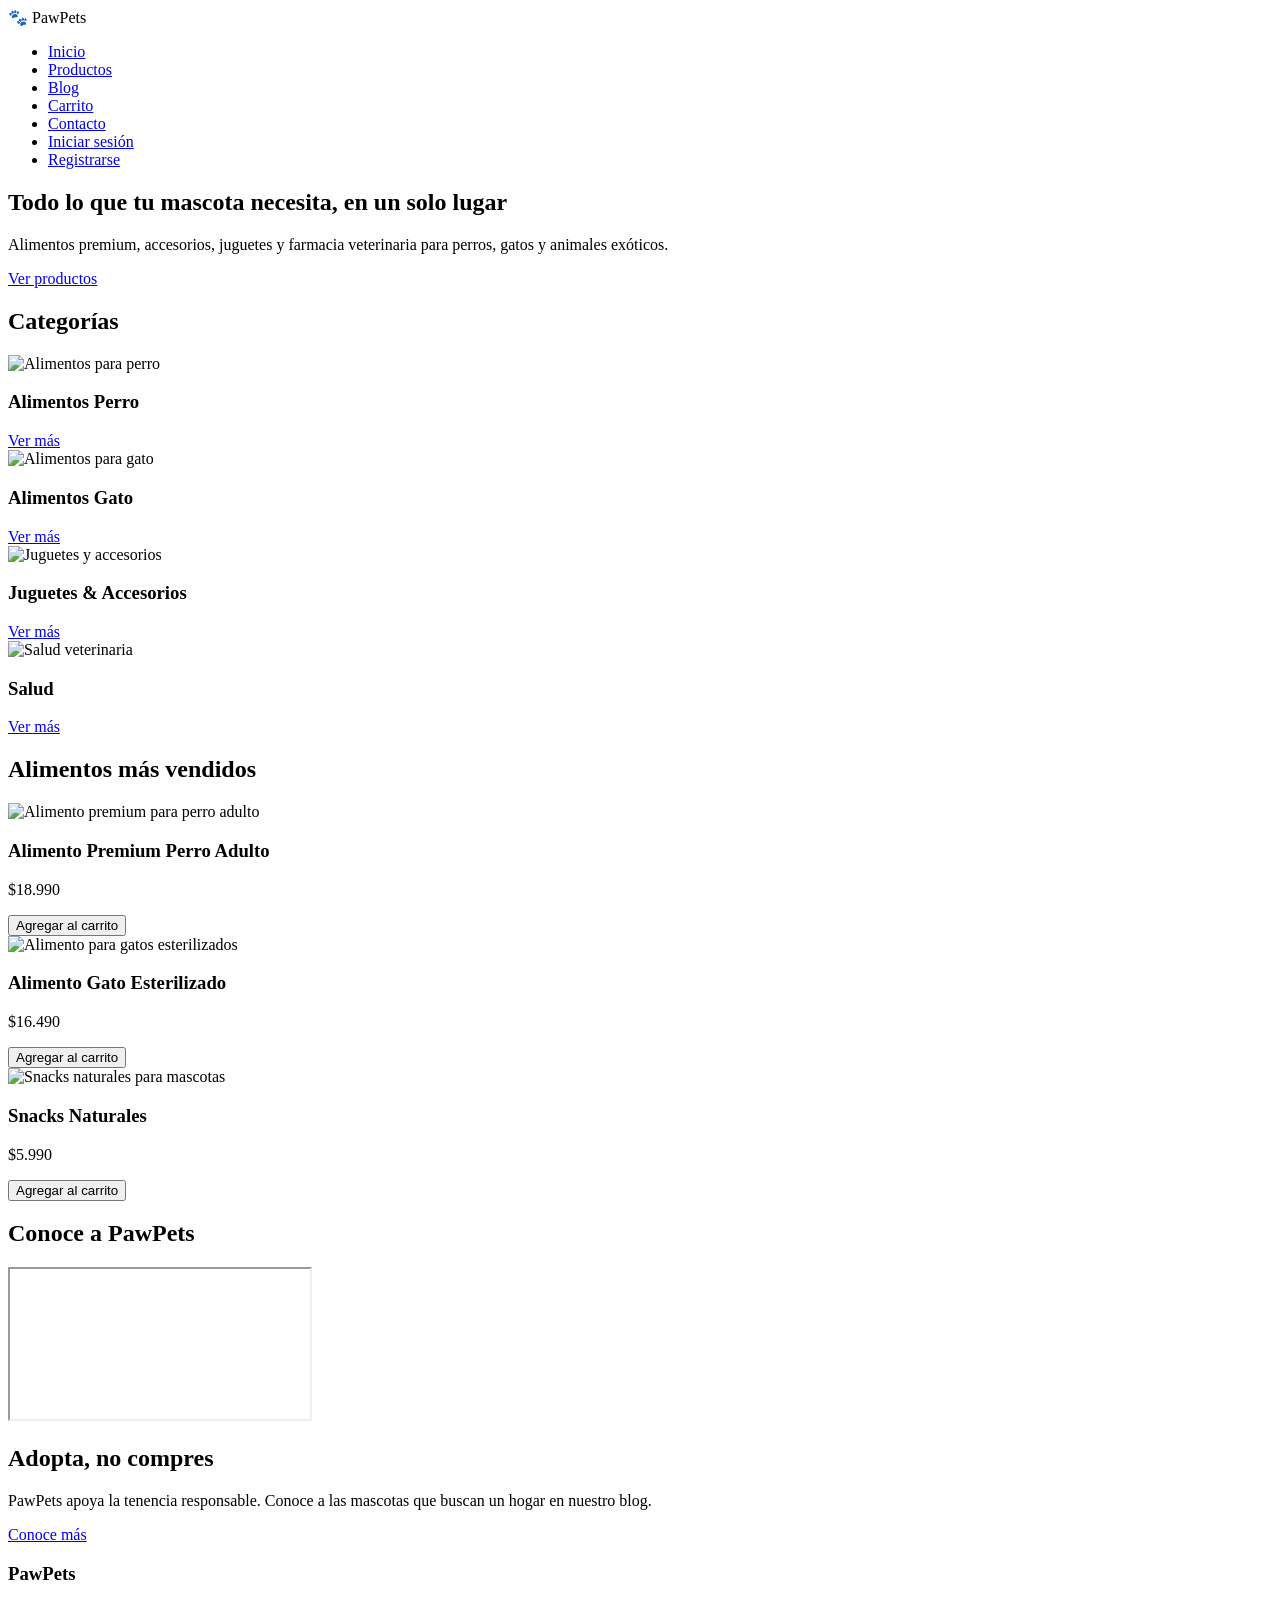
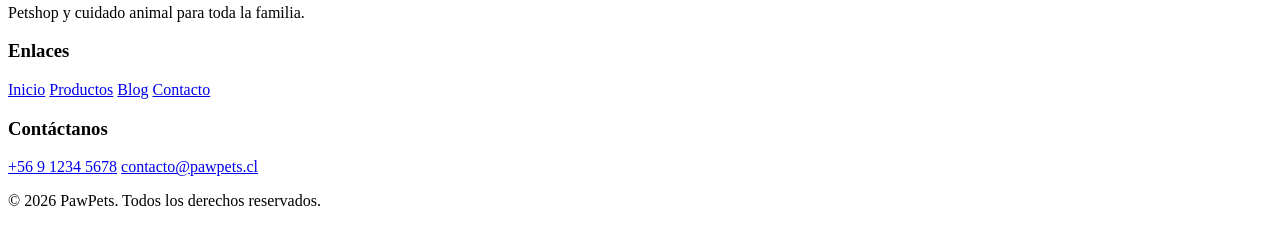
==== pawpets/index.html @ 773dd974 "avance index" ====
<!DOCTYPE html>
<html lang="es">
<head>
  <meta charset="UTF-8">
  <meta name="viewport" content="width=device-width, initial-scale=1.0">
  <title>PawPets | Petshop & Cuidado Animal</title>
  <link rel="stylesheet" href="css/styles.css">
</head>
<body>

  <header>
    <div class="logo">🐾 PawPets</div>
    <nav>
      <ul>
        <li><a href="index.html">Inicio</a></li>
        <li><a href="productos.html">Productos</a></li>
        <li><a href="blogs.html">Blog</a></li>
        <li><a href="carrito.html">Carrito</a></li>
        <li><a href="contacto.html">Contacto</a></li>
        <li><a href="login.html">Iniciar sesión</a></li>
        <li><a href="registro.html">Registrarse</a></li>
      </ul>
    </nav>
  </header>

  <main>

    <section class="hero">
      <h1>Todo lo que tu mascota necesita, en un solo lugar</h1>
      <p>Alimentos premium, accesorios, juguetes y farmacia veterinaria para perros, gatos y animales exóticos.</p>
      <a href="productos.html" class="btn">Ver productos</a>
    </section>

    <section id="categorias">
      <h2>Categorías</h2>
      <div class="grid">
        <article class="card">
          <img src="https://images.unsplash.com/photo-1589924691995-400dc9ecc119?w=400" alt="Alimentos para perro">
          <div class="card-body">
            <h3>Alimentos Perro</h3>
            <a href="productos.html" class="btn">Ver más</a>
          </div>
        </article>
        <article class="card">
          <img src="https://images.unsplash.com/photo-1596854407944-bf87f6fdd49e?w=400" alt="Alimentos para gato">
          <div class="card-body">
            <h3>Alimentos Gato</h3>
            <a href="productos.html" class="btn">Ver más</a>
          </div>
        </article>
        <article class="card">
          <img src="https://images.unsplash.com/photo-1601758228041-f3b2795255f1?w=400" alt="Juguetes y accesorios">
          <div class="card-body">
            <h3>Juguetes &amp; Accesorios</h3>
            <a href="productos.html" class="btn">Ver más</a>
          </div>
        </article>
        <article class="card">
          <img src="https://images.unsplash.com/photo-1628009368231-7bb7cfcb0def?w=400" alt="Salud veterinaria">
          <div class="card-body">
            <h3>Salud</h3>
            <a href="productos.html" class="btn">Ver más</a>
          </div>
        </article>
      </div>
    </section>

    <section id="mas-vendidos">
      <h2>Alimentos más vendidos</h2>
      <div class="grid">
        <article class="card">
          <img src="https://images.unsplash.com/photo-1589927986089-35812388d1f4?w=400" alt="Alimento premium para perro adulto">
          <div class="card-body">
            <h3>Alimento Premium Perro Adulto</h3>
            <p>$18.990</p>
            <button type="button" class="btn">Agregar al carrito</button>
          </div>
        </article>
        <article class="card">
          <img src="https://images.unsplash.com/photo-1518791841217-8f162f1e1131?w=400" alt="Alimento para gatos esterilizados">
          <div class="card-body">
            <h3>Alimento Gato Esterilizado</h3>
            <p>$16.490</p>
            <button type="button" class="btn">Agregar al carrito</button>
          </div>
        </article>
        <article class="card">
          <img src="https://images.unsplash.com/photo-1601758174114-e711c0cbaa69?w=400" alt="Snacks naturales para mascotas">
          <div class="card-body">
            <h3>Snacks Naturales</h3>
            <p>$5.990</p>
            <button type="button" class="btn">Agregar al carrito</button>
          </div>
        </article>
      </div>
    </section>

    <section id="video-institucional">
      <h2>Conoce a PawPets</h2>
      <div class="video-wrapper">
        <!-- Reemplaza el ID del video por uno propio de YouTube cuando lo tengas -->
        <iframe src="https://www.youtube.com/embed/j9O8SdXVGZQ" title="Video institucional PawPets" allowfullscreen></iframe>
      </div>
    </section>

    <section class="hero" id="adopcion" style="background-color: var(--color-primario);">
      <h1>Adopta, no compres</h1>
      <p>PawPets apoya la tenencia responsable. Conoce a las mascotas que buscan un hogar en nuestro blog.</p>
      <a href="blogs.html" class="btn" style="background-color: var(--color-oscuro);">Conoce más</a>
    </section>

  </main>

  <footer>
    <div class="footer-contenido">
      <div>
        <h3>PawPets</h3>
        <p>Petshop y cuidado animal para toda la familia.</p>
      </div>
      <div>
        <h3>Enlaces</h3>
        <a href="index.html">Inicio</a>
        <a href="productos.html">Productos</a>
        <a href="blogs.html">Blog</a>
        <a href="contacto.html">Contacto</a>
      </div>
      <div>
        <h3>Contáctanos</h3>
        <a href="tel:+56912345678">+56 9 1234 5678</a>
        <a href="mailto:contacto@pawpets.cl">contacto@pawpets.cl</a>
      </div>
    </div>
    <div class="footer-bottom">
      <p>&copy; 2026 PawPets. Todos los derechos reservados.</p>
    </div>
  </footer>

  <script src="js/main.js"></script>
</body>
</html>
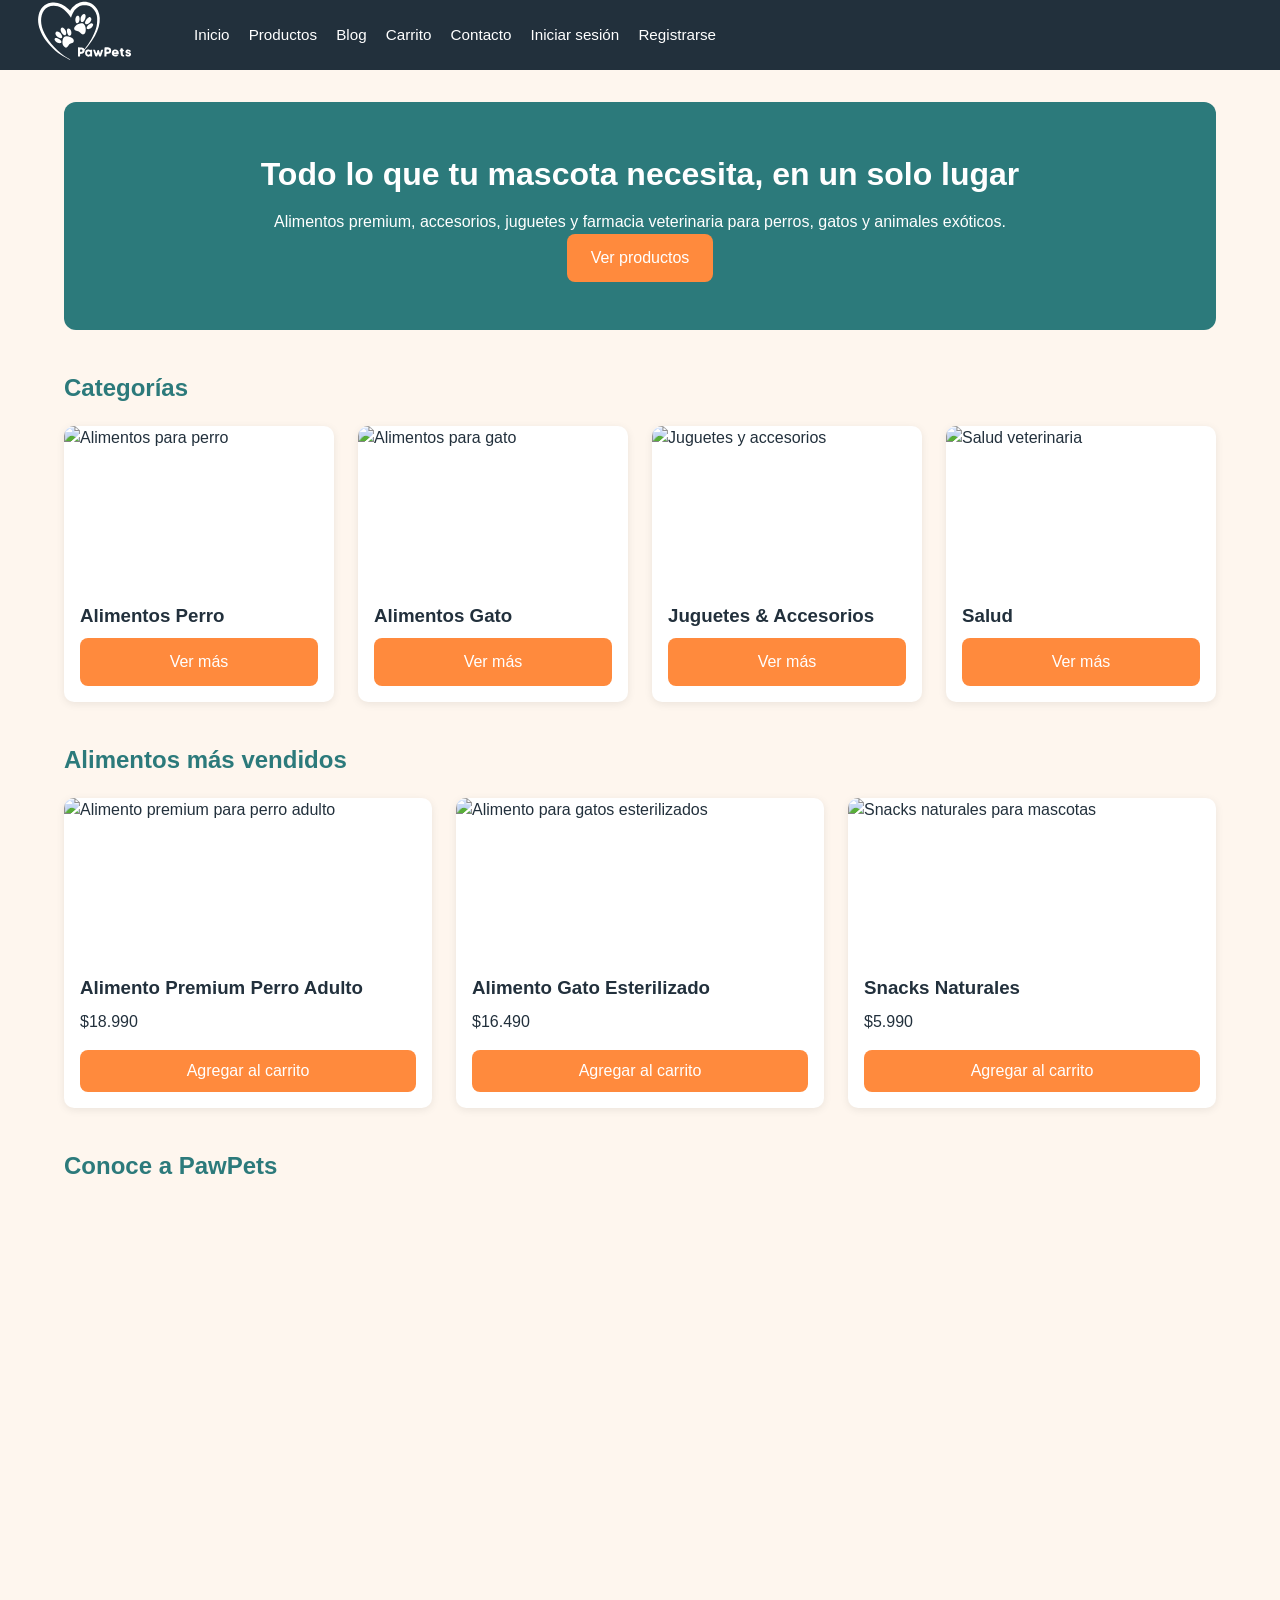
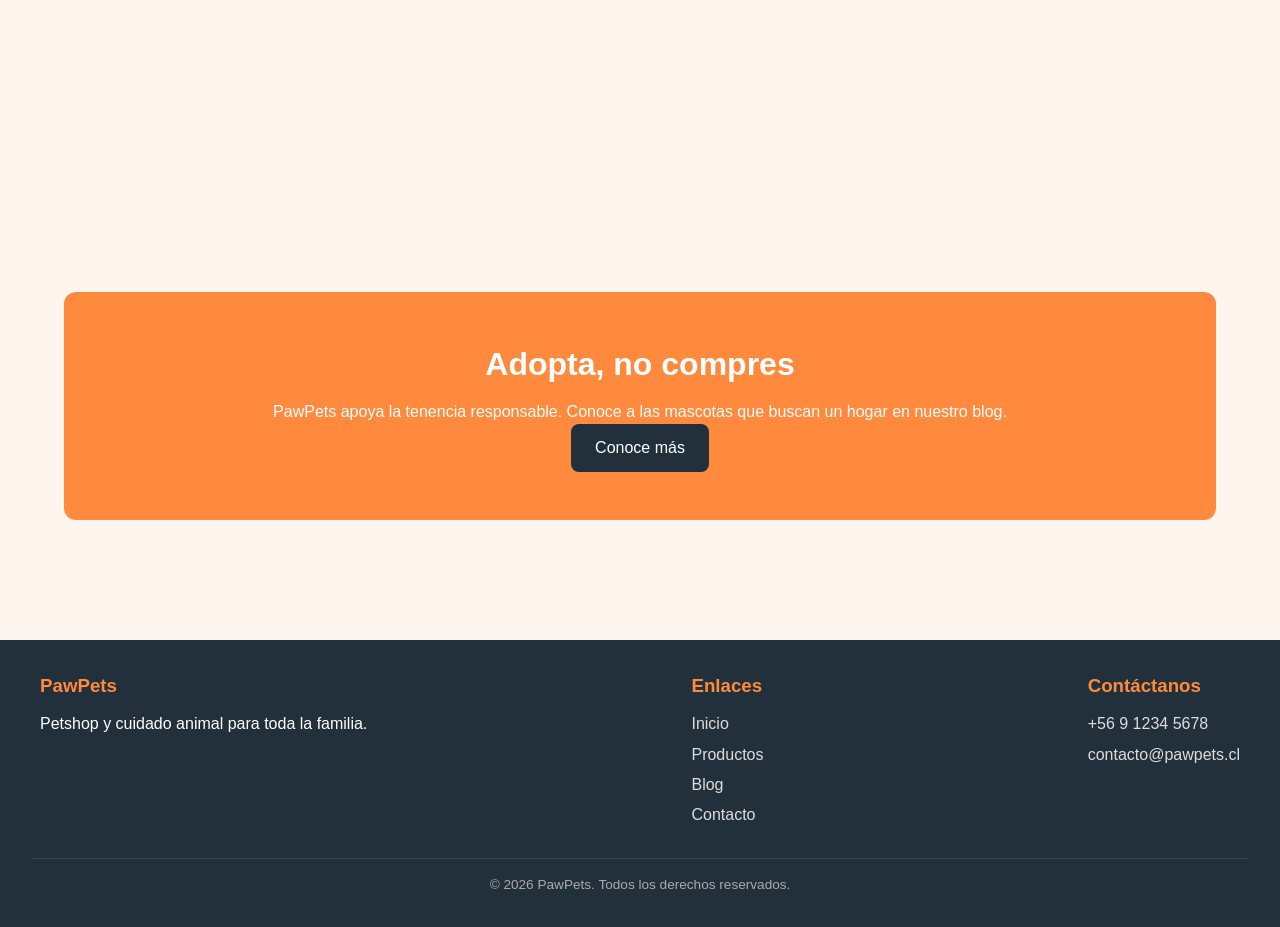
==== commit 25c18115: "feat: añadido logo y dimensiones menú superior." ====
--- a/pawpets/index.html
+++ b/pawpets/index.html
@@ -9,7 +9,74 @@
 <body>
 
   <header>
-    <div class="logo">🐾 PawPets</div>
+    <div class="logo">
+    <svg class="logo-svg" version="1.0" xmlns="http://www.w3.org/2000/svg"
+    width="500.000000pt" height="500.000000pt" viewBox="0 0 500.000000 500.000000"
+    preserveAspectRatio="xMidYMid meet">
+
+    <g transform="translate(0.000000,500.000000) scale(0.100000,-0.100000)"
+    fill="#000000" stroke="none">
+    <path d="M1930 3603 c-54 -9 -128 -37 -181 -69 -60 -36 -168 -144 -194 -194
+    l-15 -30 -61 60 c-175 174 -385 247 -591 206 -209 -41 -340 -173 -398 -402
+    -106 -415 210 -979 752 -1341 91 -60 281 -163 303 -163 6 0 -29 23 -77 52
+    -330 195 -635 517 -788 833 -141 291 -146 564 -16 761 112 169 381 207 594 84
+    88 -51 214 -179 293 -300 l16 -24 18 54 c50 155 143 273 261 331 65 32 75 34
+    174 34 93 0 111 -3 163 -27 115 -54 205 -168 242 -308 22 -82 19 -260 -5 -365
+    -49 -210 -178 -468 -345 -690 l-58 -76 -27 26 c-24 23 -39 28 -109 32 l-81 6
+    0 -157 0 -156 35 0 c35 0 35 0 35 44 l0 43 49 7 c60 8 101 48 101 100 0 21 8
+    40 21 52 12 10 58 64 102 119 354 439 470 864 320 1175 -42 87 -138 189 -219
+    232 -91 49 -211 68 -314 51z m8 -1592 c8 -5 12 -21 10 -37 -3 -26 -7 -29 -40
+    -32 l-38 -3 0 40 c0 38 2 41 28 41 15 0 33 -4 40 -9z"/>
+    <path d="M1947 3176 c-41 -38 -61 -86 -61 -148 -1 -89 47 -126 99 -74 62 62
+    93 201 51 232 -29 21 -60 17 -89 -10z"/>
+    <path d="M1758 3130 c-27 -16 -51 -94 -46 -145 15 -128 109 -126 137 3 10 50
+    2 112 -19 137 -14 17 -47 19 -72 5z"/>
+    <path d="M2155 3085 c-71 -36 -138 -153 -116 -201 8 -19 18 -24 48 -24 46 0
+    93 31 127 83 37 58 42 94 18 126 -24 32 -39 35 -77 16z"/>
+    <path d="M1815 2865 c-166 -68 -195 -215 -45 -232 50 -5 60 -11 107 -59 57
+    -59 89 -68 132 -38 71 50 66 244 -10 325 -23 24 -35 29 -76 29 -28 0 -73 -11
+    -108 -25z"/>
+    <path d="M2179 2861 c-80 -50 -117 -141 -65 -161 56 -21 143 27 177 97 20 41
+    20 45 5 68 -22 34 -61 32 -117 -4z"/>
+    <path d="M1237 2732 c-36 -39 -10 -138 52 -200 45 -44 79 -52 103 -22 36 45
+    15 136 -47 197 -47 47 -81 55 -108 25z"/>
+    <path d="M1446 2704 c-38 -37 2 -196 55 -225 85 -45 110 140 30 220 -25 25
+    -63 27 -85 5z"/>
+    <path d="M1070 2602 c-53 -43 -7 -142 86 -188 91 -45 142 -12 106 69 -42 92
+    -145 157 -192 119z"/>
+    <path d="M1378 2453 c-40 -6 -75 -48 -87 -104 -23 -104 -8 -184 44 -236 57
+    -57 99 -43 153 48 22 36 38 45 115 69 43 13 57 34 57 83 0 44 -34 81 -103 112
+    -53 23 -130 35 -179 28z"/>
+    <path d="M1032 2388 c-25 -25 -14 -69 27 -108 63 -60 169 -74 188 -24 26 68
+    -163 184 -215 132z"/>
+    <path d="M2687 2083 c-4 -3 -7 -73 -7 -155 l0 -148 35 0 c35 0 35 0 35 44 l0
+    43 52 6 c73 9 103 40 103 106 0 58 -21 86 -74 101 -41 11 -134 13 -144 3z
+    m143 -77 c6 -8 10 -25 8 -38 -2 -19 -10 -23 -45 -26 l-43 -3 0 40 c0 40 1 41
+    34 41 18 0 39 -7 46 -14z"/>
+    <path d="M3220 2035 c0 -16 -6 -25 -15 -25 -9 0 -15 -9 -15 -25 0 -15 6 -25
+    14 -25 10 0 15 -19 18 -71 4 -82 25 -109 84 -109 29 0 34 3 34 24 0 18 -6 25
+    -22 28 -21 3 -23 9 -26 66 -3 57 -1 62 18 62 15 0 20 6 20 25 0 18 -5 25 -20
+    25 -15 0 -20 7 -20 25 0 22 -4 25 -35 25 -31 0 -35 -3 -35 -25z"/>
+    <path d="M2095 2006 c-53 -23 -74 -97 -46 -165 22 -51 106 -81 140 -48 11 10
+    14 10 18 0 3 -7 18 -13 34 -13 l29 0 0 115 0 115 -30 0 c-16 0 -30 -4 -30 -9
+    0 -6 -12 -3 -27 5 -34 17 -49 17 -88 0z m95 -66 c11 -11 20 -29 20 -40 0 -24
+    -34 -60 -57 -60 -46 0 -69 66 -36 102 21 24 48 23 73 -2z"/>
+    <path d="M2993 2006 c-44 -20 -66 -58 -65 -113 0 -37 6 -52 30 -76 41 -41 104
+    -48 151 -15 60 41 54 52 -26 44 -57 -6 -72 -4 -83 9 -11 13 -3 15 74 15 l86 0
+    0 30 c0 86 -87 141 -167 106z m85 -58 c21 -21 13 -28 -33 -28 -43 0 -58 14
+    -38 33 11 11 58 8 71 -5z"/>
+    <path d="M3423 2010 c-44 -18 -57 -84 -24 -114 11 -10 38 -20 60 -23 48 -7 59
+    -18 33 -32 -14 -7 -24 -6 -38 4 -29 22 -74 19 -74 -5 0 -34 39 -60 91 -60 58
+    0 99 29 99 69 0 40 -21 62 -71 75 -25 6 -46 16 -48 21 -3 14 39 19 52 6 18
+    -18 57 -13 57 7 0 43 -84 75 -137 52z"/>
+    <path d="M2339 1898 c36 -109 39 -113 68 -116 28 -3 32 1 43 35 18 57 26 59
+    40 9 12 -42 15 -46 44 -46 31 0 32 1 65 103 19 56 36 108 38 115 4 8 -6 12
+    -29 12 -35 0 -35 -1 -55 -67 l-20 -68 -18 63 c-16 53 -22 62 -41 62 -19 0 -26
+    -9 -40 -55 -10 -30 -20 -55 -23 -55 -3 0 -14 27 -24 60 -17 58 -18 60 -51 60
+    l-35 0 38 -112z"/>
+    </g>
+    </svg>
+    </div>
     <nav>
       <ul>
         <li><a href="index.html">Inicio</a></li>
--- a/pawpets/css/styles.css
+++ b/pawpets/css/styles.css
@@ -0,0 +1,394 @@
+/* ===== RESET Y VARIABLES ===== */
+* {
+  margin: 0;
+  padding: 0;
+  box-sizing: border-box;
+}
+
+:root {
+  --color-primario: #ff8a3d;
+  --color-secundario: #2c7a7b;
+  --color-oscuro: #22303c;
+  --color-claro: #fef6ee;
+  --color-error: #d64545;
+  --color-exito: #2f9e44;
+  --fuente-base: "Segoe UI", Arial, sans-serif;
+}
+
+body {
+  font-family: var(--fuente-base);
+  color: var(--color-oscuro);
+  background-color: var(--color-claro);
+  line-height: 1.5;
+}
+
+img {
+  max-width: 100%;
+  display: block;
+}
+
+a {
+  text-decoration: none;
+  color: inherit;
+}
+
+ul {
+  list-style: none;
+}
+
+/* ===== HEADER Y NAV ===== */
+header {
+  background-color: var(--color-oscuro);
+  color: #fff;
+  padding: 0 1.5rem;
+  display: flex;
+  justify-content: space-between;
+  align-items: center;
+  height: 70px; /* Mantiene la barra compacta */
+  position: relative; /* Permite posicionar el logo fuera del flujo */
+}
+
+/* Logo con posicionamiento absoluto para sobresalir */
+header .logo {
+  position: absolute;
+  top: 0,1px; /* Controla la posición vertical del logo */
+  left: 1.5rem;
+  z-index: 10;
+}
+
+/* Control único de dimensiones y color del SVG */
+.logo-svg {
+  width: auto;
+  height: 120px; /* Tamaño visualmente proporcional dentro de los 150px de espacio */
+  display: block;
+}
+
+.logo-svg g,
+.logo-svg path {
+  fill: var(--color-primario) !important; /* Aplica el naranja de la marca */
+}
+
+/* Espaciado del menú para evitar colisión con el logo */
+nav {
+  margin-left: 180px; 
+}
+
+nav ul {
+  display: flex;
+  align-items: center;
+  gap: 1.2rem;
+}
+
+nav a {
+  color: #fff;
+  font-size: 0.95rem;
+  font-weight: 500;
+  transition: color 0.2s;
+}
+
+nav a:hover,
+nav a:focus {
+  color: var(--color-primario);
+}
+
+/* ===== MAIN / SECCIONES ===== */
+main {
+  max-width: 1200px;
+  margin: 0 auto;
+  padding: 2rem 1.5rem;
+}
+
+.hero {
+  background-color: var(--color-secundario);
+  color: #fff;
+  border-radius: 12px;
+  padding: 3rem 2rem;
+  text-align: center;
+  margin-bottom: 2.5rem;
+}
+
+.hero h1 {
+  font-size: 2rem;
+  margin-bottom: 0.75rem;
+}
+
+.btn {
+  display: inline-block;
+  background-color: var(--color-primario);
+  color: #fff;
+  border: none;
+  padding: 0.75rem 1.5rem;
+  border-radius: 8px;
+  font-size: 1rem;
+  cursor: pointer;
+  transition: transform 0.15s, background-color 0.2s;
+}
+
+.btn:hover {
+  background-color: #e5732a;
+  transform: translateY(-2px);
+}
+
+/* ===== TARJETAS DE PRODUCTOS / CATEGORIAS / BLOG ===== */
+.grid {
+  display: grid;
+  grid-template-columns: repeat(auto-fit, minmax(220px, 1fr));
+  gap: 1.5rem;
+  margin-bottom: 2.5rem;
+}
+
+.card {
+  background: #fff;
+  border-radius: 10px;
+  overflow: hidden;
+  box-shadow: 0 2px 8px rgba(0, 0, 0, 0.08);
+  transition: transform 0.2s;
+}
+
+/* Solo las tarjetas dentro de una grilla (Blog, Productos, Adopción) se estiran en columna.
+   El carrito también usa la clase .card pero en fila (no está dentro de .grid), así que no le afecta. */
+.grid .card {
+  display: flex;
+  flex-direction: column;
+  height: 100%;
+}
+
+.card:hover {
+  transform: translateY(-4px);
+}
+
+.card img {
+  height: 160px;
+  width: 100%;
+  object-fit: cover;
+  object-position: center;
+}
+
+.card img.foto-arriba {
+  object-position: top;
+}
+
+.card-body {
+  padding: 1rem;
+  display: flex;
+  flex-direction: column;
+  flex: 1;
+}
+
+.card-body h3 {
+  margin-bottom: 0.5rem;
+}
+
+.card-body p {
+  margin-bottom: 1rem;
+  flex: 1;
+}
+
+.card-body .btn {
+  display: block;
+  text-align: center;
+  margin-top: auto;
+}
+
+section > h2 {
+  margin-bottom: 1.25rem;
+  color: var(--color-secundario);
+}
+
+/* ===== VIDEO EMBEBIDO ===== */
+.video-wrapper {
+  position: relative;
+  padding-bottom: 56.25%;
+  height: 0;
+  overflow: hidden;
+  border-radius: 10px;
+  margin-bottom: 2.5rem;
+}
+
+.video-wrapper iframe {
+  position: absolute;
+  top: 0;
+  left: 0;
+  width: 100%;
+  height: 100%;
+  border: none;
+}
+
+/* ===== BOTÓN "VOLVER" (blog, detalle de producto) ===== */
+.volver {
+  display: inline-flex;
+  align-items: center;
+  gap: 0.4rem;
+  margin: 1.5rem 0;
+  background-color: var(--color-primario);
+  color: #fff;
+  border: none;
+  padding: 0.6rem 1.3rem;
+  border-radius: 8px;
+  font-size: 1rem;
+  font-weight: 600;
+  transition: transform 0.15s, background-color 0.2s;
+}
+
+.volver:hover {
+  background-color: #e5732a;
+  transform: translateY(-2px);
+}
+
+/* ===== ARTÍCULO DE BLOG (detalle) ===== */
+.articulo-blog {
+  max-width: 760px;
+  margin: 0 auto 2.5rem;
+  background: #fff;
+  padding: 2rem;
+  border-radius: 10px;
+  box-shadow: 0 2px 8px rgba(0, 0, 0, 0.08);
+}
+
+.articulo-blog img {
+  width: 100%;
+  max-height: 360px;
+  object-fit: cover;
+  border-radius: 8px;
+  margin-bottom: 1.5rem;
+}
+
+.articulo-blog h1 {
+  color: var(--color-secundario);
+  margin-bottom: 1rem;
+}
+
+.articulo-blog h2 {
+  color: var(--color-primario);
+  margin: 1.5rem 0 0.5rem;
+}
+
+.articulo-blog p {
+  margin-bottom: 0.75rem;
+}
+
+.articulo-blog ul {
+  list-style: disc;
+  margin: 0 0 1rem 1.5rem;
+}
+
+.articulo-blog li {
+  margin-bottom: 0.4rem;
+}
+
+.articulo-blog a {
+  color: var(--color-secundario);
+  font-weight: 600;
+  text-decoration: underline;
+}
+
+/* ===== FORMULARIOS (login, registro, contacto) ===== */
+form {
+  max-width: 480px;
+  margin: 0 auto;
+  background: #fff;
+  padding: 2rem;
+  border-radius: 10px;
+  box-shadow: 0 2px 8px rgba(0, 0, 0, 0.08);
+}
+
+.campo {
+  margin-bottom: 1.25rem;
+  display: flex;
+  flex-direction: column;
+}
+
+.campo label {
+  margin-bottom: 0.4rem;
+  font-weight: 600;
+}
+
+.campo input,
+.campo select,
+.campo textarea {
+  padding: 0.6rem;
+  border: 1px solid #ccc;
+  border-radius: 6px;
+  font-size: 1rem;
+}
+
+.campo textarea {
+  resize: none;
+  overflow-y: hidden;
+  min-height: 3rem;
+}
+
+.campo input:focus,
+.campo textarea:focus {
+  outline: 2px solid var(--color-secundario);
+}
+
+.mensaje-error {
+  color: var(--color-error);
+  font-size: 0.85rem;
+  margin-top: 0.3rem;
+  min-height: 1.1rem;
+}
+
+.campo.invalido input,
+.campo.invalido textarea {
+  border-color: var(--color-error);
+}
+
+.campo.valido input,
+.campo.valido textarea {
+  border-color: var(--color-exito);
+}
+
+/* ===== FOOTER ===== */
+footer {
+  background-color: var(--color-oscuro);
+  color: #fff;
+  padding: 2rem;
+  margin-top: 3rem;
+}
+
+.footer-contenido {
+  max-width: 1200px;
+  margin: 0 auto;
+  display: flex;
+  flex-wrap: wrap;
+  justify-content: space-between;
+  gap: 1.5rem;
+}
+
+.footer-contenido h3 {
+  margin-bottom: 0.75rem;
+  color: var(--color-primario);
+}
+
+.footer-contenido a {
+  display: block;
+  margin-bottom: 0.4rem;
+  color: #ddd;
+}
+
+.footer-bottom {
+  text-align: center;
+  margin-top: 1.5rem;
+  padding-top: 1rem;
+  border-top: 1px solid #444;
+  font-size: 0.85rem;
+  color: #aaa;
+}
+
+/* Limita el tamaño del SVG para que encaje en la barra */
+.logo-svg {
+  width: auto;
+  height: 150px;
+}
+
+/* Fuerza el color del logo para que resalte sobre el fondo oscuro */
+.logo-svg g,
+.logo-svg path {
+  fill: #ffffff !important;
+}
+
+nav {
+  margin-left: 170px;
+}
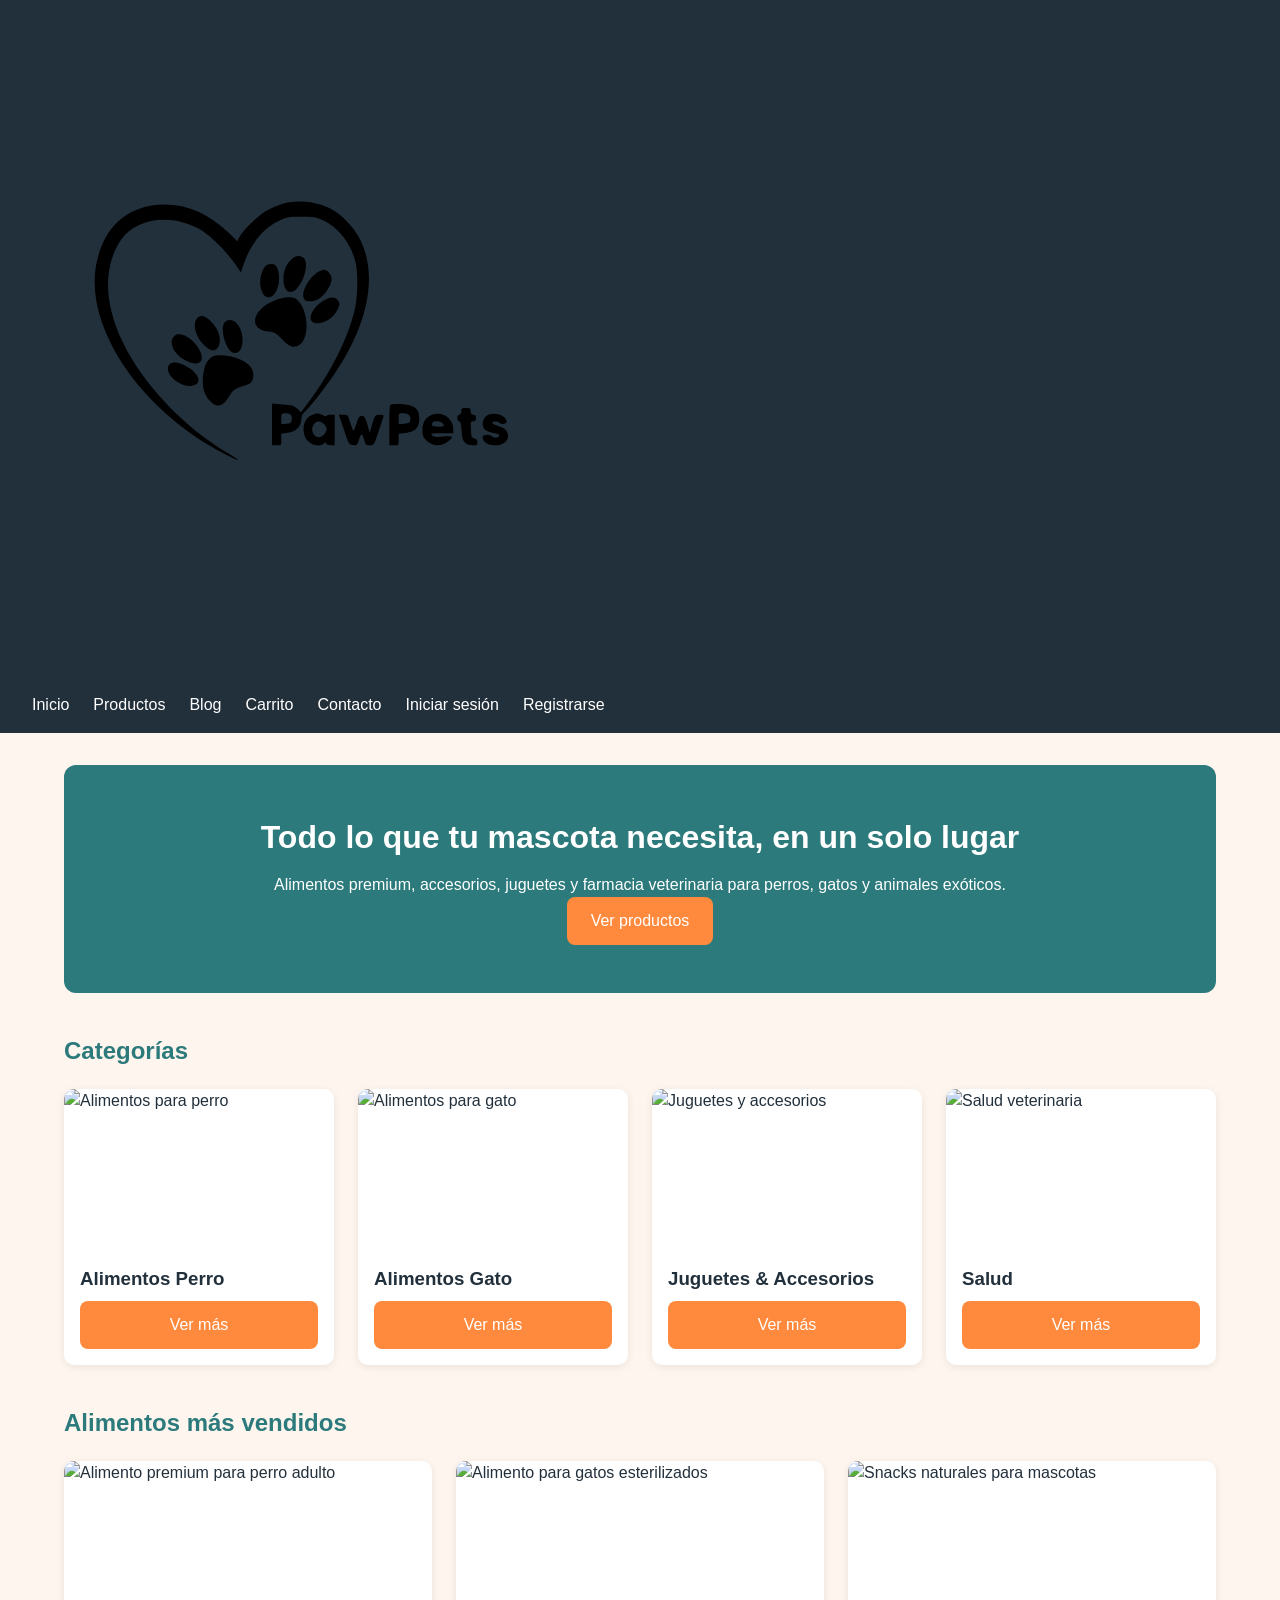
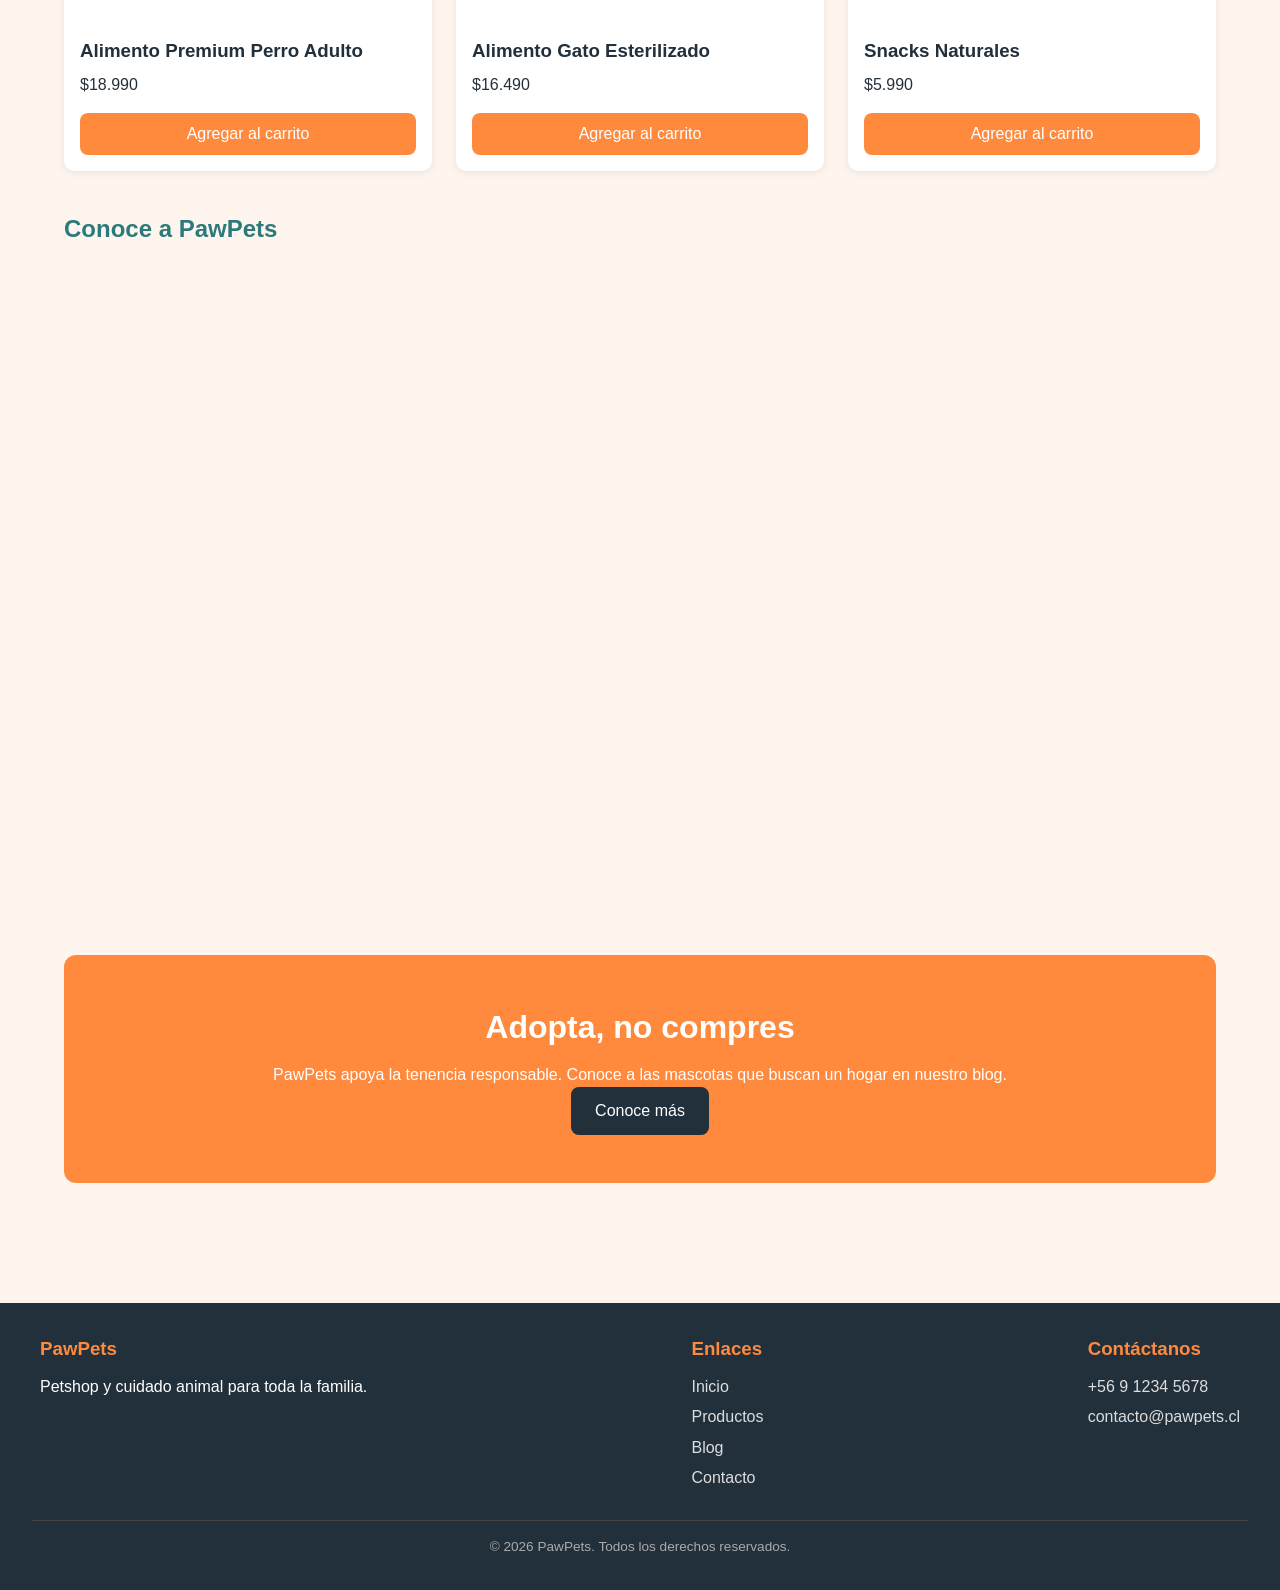
==== commit 552157fb: "fix: reparado logo y barra menú, ahora se replica en todas las secciones" ====
--- a/pawpets/index.html
+++ b/pawpets/index.html
@@ -8,87 +8,7 @@
 </head>
 <body>
 
-  <header>
-    <div class="logo">
-    <svg class="logo-svg" version="1.0" xmlns="http://www.w3.org/2000/svg"
-    width="500.000000pt" height="500.000000pt" viewBox="0 0 500.000000 500.000000"
-    preserveAspectRatio="xMidYMid meet">
-
-    <g transform="translate(0.000000,500.000000) scale(0.100000,-0.100000)"
-    fill="#000000" stroke="none">
-    <path d="M1930 3603 c-54 -9 -128 -37 -181 -69 -60 -36 -168 -144 -194 -194
-    l-15 -30 -61 60 c-175 174 -385 247 -591 206 -209 -41 -340 -173 -398 -402
-    -106 -415 210 -979 752 -1341 91 -60 281 -163 303 -163 6 0 -29 23 -77 52
-    -330 195 -635 517 -788 833 -141 291 -146 564 -16 761 112 169 381 207 594 84
-    88 -51 214 -179 293 -300 l16 -24 18 54 c50 155 143 273 261 331 65 32 75 34
-    174 34 93 0 111 -3 163 -27 115 -54 205 -168 242 -308 22 -82 19 -260 -5 -365
-    -49 -210 -178 -468 -345 -690 l-58 -76 -27 26 c-24 23 -39 28 -109 32 l-81 6
-    0 -157 0 -156 35 0 c35 0 35 0 35 44 l0 43 49 7 c60 8 101 48 101 100 0 21 8
-    40 21 52 12 10 58 64 102 119 354 439 470 864 320 1175 -42 87 -138 189 -219
-    232 -91 49 -211 68 -314 51z m8 -1592 c8 -5 12 -21 10 -37 -3 -26 -7 -29 -40
-    -32 l-38 -3 0 40 c0 38 2 41 28 41 15 0 33 -4 40 -9z"/>
-    <path d="M1947 3176 c-41 -38 -61 -86 -61 -148 -1 -89 47 -126 99 -74 62 62
-    93 201 51 232 -29 21 -60 17 -89 -10z"/>
-    <path d="M1758 3130 c-27 -16 -51 -94 -46 -145 15 -128 109 -126 137 3 10 50
-    2 112 -19 137 -14 17 -47 19 -72 5z"/>
-    <path d="M2155 3085 c-71 -36 -138 -153 -116 -201 8 -19 18 -24 48 -24 46 0
-    93 31 127 83 37 58 42 94 18 126 -24 32 -39 35 -77 16z"/>
-    <path d="M1815 2865 c-166 -68 -195 -215 -45 -232 50 -5 60 -11 107 -59 57
-    -59 89 -68 132 -38 71 50 66 244 -10 325 -23 24 -35 29 -76 29 -28 0 -73 -11
-    -108 -25z"/>
-    <path d="M2179 2861 c-80 -50 -117 -141 -65 -161 56 -21 143 27 177 97 20 41
-    20 45 5 68 -22 34 -61 32 -117 -4z"/>
-    <path d="M1237 2732 c-36 -39 -10 -138 52 -200 45 -44 79 -52 103 -22 36 45
-    15 136 -47 197 -47 47 -81 55 -108 25z"/>
-    <path d="M1446 2704 c-38 -37 2 -196 55 -225 85 -45 110 140 30 220 -25 25
-    -63 27 -85 5z"/>
-    <path d="M1070 2602 c-53 -43 -7 -142 86 -188 91 -45 142 -12 106 69 -42 92
-    -145 157 -192 119z"/>
-    <path d="M1378 2453 c-40 -6 -75 -48 -87 -104 -23 -104 -8 -184 44 -236 57
-    -57 99 -43 153 48 22 36 38 45 115 69 43 13 57 34 57 83 0 44 -34 81 -103 112
-    -53 23 -130 35 -179 28z"/>
-    <path d="M1032 2388 c-25 -25 -14 -69 27 -108 63 -60 169 -74 188 -24 26 68
-    -163 184 -215 132z"/>
-    <path d="M2687 2083 c-4 -3 -7 -73 -7 -155 l0 -148 35 0 c35 0 35 0 35 44 l0
-    43 52 6 c73 9 103 40 103 106 0 58 -21 86 -74 101 -41 11 -134 13 -144 3z
-    m143 -77 c6 -8 10 -25 8 -38 -2 -19 -10 -23 -45 -26 l-43 -3 0 40 c0 40 1 41
-    34 41 18 0 39 -7 46 -14z"/>
-    <path d="M3220 2035 c0 -16 -6 -25 -15 -25 -9 0 -15 -9 -15 -25 0 -15 6 -25
-    14 -25 10 0 15 -19 18 -71 4 -82 25 -109 84 -109 29 0 34 3 34 24 0 18 -6 25
-    -22 28 -21 3 -23 9 -26 66 -3 57 -1 62 18 62 15 0 20 6 20 25 0 18 -5 25 -20
-    25 -15 0 -20 7 -20 25 0 22 -4 25 -35 25 -31 0 -35 -3 -35 -25z"/>
-    <path d="M2095 2006 c-53 -23 -74 -97 -46 -165 22 -51 106 -81 140 -48 11 10
-    14 10 18 0 3 -7 18 -13 34 -13 l29 0 0 115 0 115 -30 0 c-16 0 -30 -4 -30 -9
-    0 -6 -12 -3 -27 5 -34 17 -49 17 -88 0z m95 -66 c11 -11 20 -29 20 -40 0 -24
-    -34 -60 -57 -60 -46 0 -69 66 -36 102 21 24 48 23 73 -2z"/>
-    <path d="M2993 2006 c-44 -20 -66 -58 -65 -113 0 -37 6 -52 30 -76 41 -41 104
-    -48 151 -15 60 41 54 52 -26 44 -57 -6 -72 -4 -83 9 -11 13 -3 15 74 15 l86 0
-    0 30 c0 86 -87 141 -167 106z m85 -58 c21 -21 13 -28 -33 -28 -43 0 -58 14
-    -38 33 11 11 58 8 71 -5z"/>
-    <path d="M3423 2010 c-44 -18 -57 -84 -24 -114 11 -10 38 -20 60 -23 48 -7 59
-    -18 33 -32 -14 -7 -24 -6 -38 4 -29 22 -74 19 -74 -5 0 -34 39 -60 91 -60 58
-    0 99 29 99 69 0 40 -21 62 -71 75 -25 6 -46 16 -48 21 -3 14 39 19 52 6 18
-    -18 57 -13 57 7 0 43 -84 75 -137 52z"/>
-    <path d="M2339 1898 c36 -109 39 -113 68 -116 28 -3 32 1 43 35 18 57 26 59
-    40 9 12 -42 15 -46 44 -46 31 0 32 1 65 103 19 56 36 108 38 115 4 8 -6 12
-    -29 12 -35 0 -35 -1 -55 -67 l-20 -68 -18 63 c-16 53 -22 62 -41 62 -19 0 -26
-    -9 -40 -55 -10 -30 -20 -55 -23 -55 -3 0 -14 27 -24 60 -17 58 -18 60 -51 60
-    l-35 0 38 -112z"/>
-    </g>
-    </svg>
-    </div>
-    <nav>
-      <ul>
-        <li><a href="index.html">Inicio</a></li>
-        <li><a href="productos.html">Productos</a></li>
-        <li><a href="blogs.html">Blog</a></li>
-        <li><a href="carrito.html">Carrito</a></li>
-        <li><a href="contacto.html">Contacto</a></li>
-        <li><a href="login.html">Iniciar sesión</a></li>
-        <li><a href="registro.html">Registrarse</a></li>
-      </ul>
-    </nav>
-  </header>
+  <header></header>
 
   <main>
 
@@ -178,6 +98,8 @@
 
   </main>
 
+  <script src="js/main.js"></script>
+
   <footer>
     <div class="footer-contenido">
       <div>
--- a/pawpets/css/styles.css
+++ b/pawpets/css/styles.css
@@ -36,52 +36,31 @@
   list-style: none;
 }
 
-/* ===== HEADER Y NAV ===== */
+/* ===== HEADER Y NAV (se repite en todas las páginas) ===== */
 header {
   background-color: var(--color-oscuro);
   color: #fff;
-  padding: 0 1.5rem;
+  padding: 1rem 2rem;
   display: flex;
   justify-content: space-between;
   align-items: center;
-  height: 70px; /* Mantiene la barra compacta */
-  position: relative; /* Permite posicionar el logo fuera del flujo */
-}
-
-/* Logo con posicionamiento absoluto para sobresalir */
+  flex-wrap: wrap;
+}
+
 header .logo {
-  position: absolute;
-  top: 0,1px; /* Controla la posición vertical del logo */
-  left: 1.5rem;
-  z-index: 10;
-}
-
-/* Control único de dimensiones y color del SVG */
-.logo-svg {
-  width: auto;
-  height: 120px; /* Tamaño visualmente proporcional dentro de los 150px de espacio */
-  display: block;
-}
-
-.logo-svg g,
-.logo-svg path {
-  fill: var(--color-primario) !important; /* Aplica el naranja de la marca */
-}
-
-/* Espaciado del menú para evitar colisión con el logo */
-nav {
-  margin-left: 180px; 
+  font-size: 1.5rem;
+  font-weight: bold;
+  color: var(--color-primario);
 }
 
 nav ul {
   display: flex;
-  align-items: center;
-  gap: 1.2rem;
+  gap: 1.5rem;
+  flex-wrap: wrap;
 }
 
 nav a {
   color: #fff;
-  font-size: 0.95rem;
   font-weight: 500;
   transition: color 0.2s;
 }
@@ -375,20 +354,4 @@
   border-top: 1px solid #444;
   font-size: 0.85rem;
   color: #aaa;
-}
-
-/* Limita el tamaño del SVG para que encaje en la barra */
-.logo-svg {
-  width: auto;
-  height: 150px;
-}
-
-/* Fuerza el color del logo para que resalte sobre el fondo oscuro */
-.logo-svg g,
-.logo-svg path {
-  fill: #ffffff !important;
-}
-
-nav {
-  margin-left: 170px;
 }
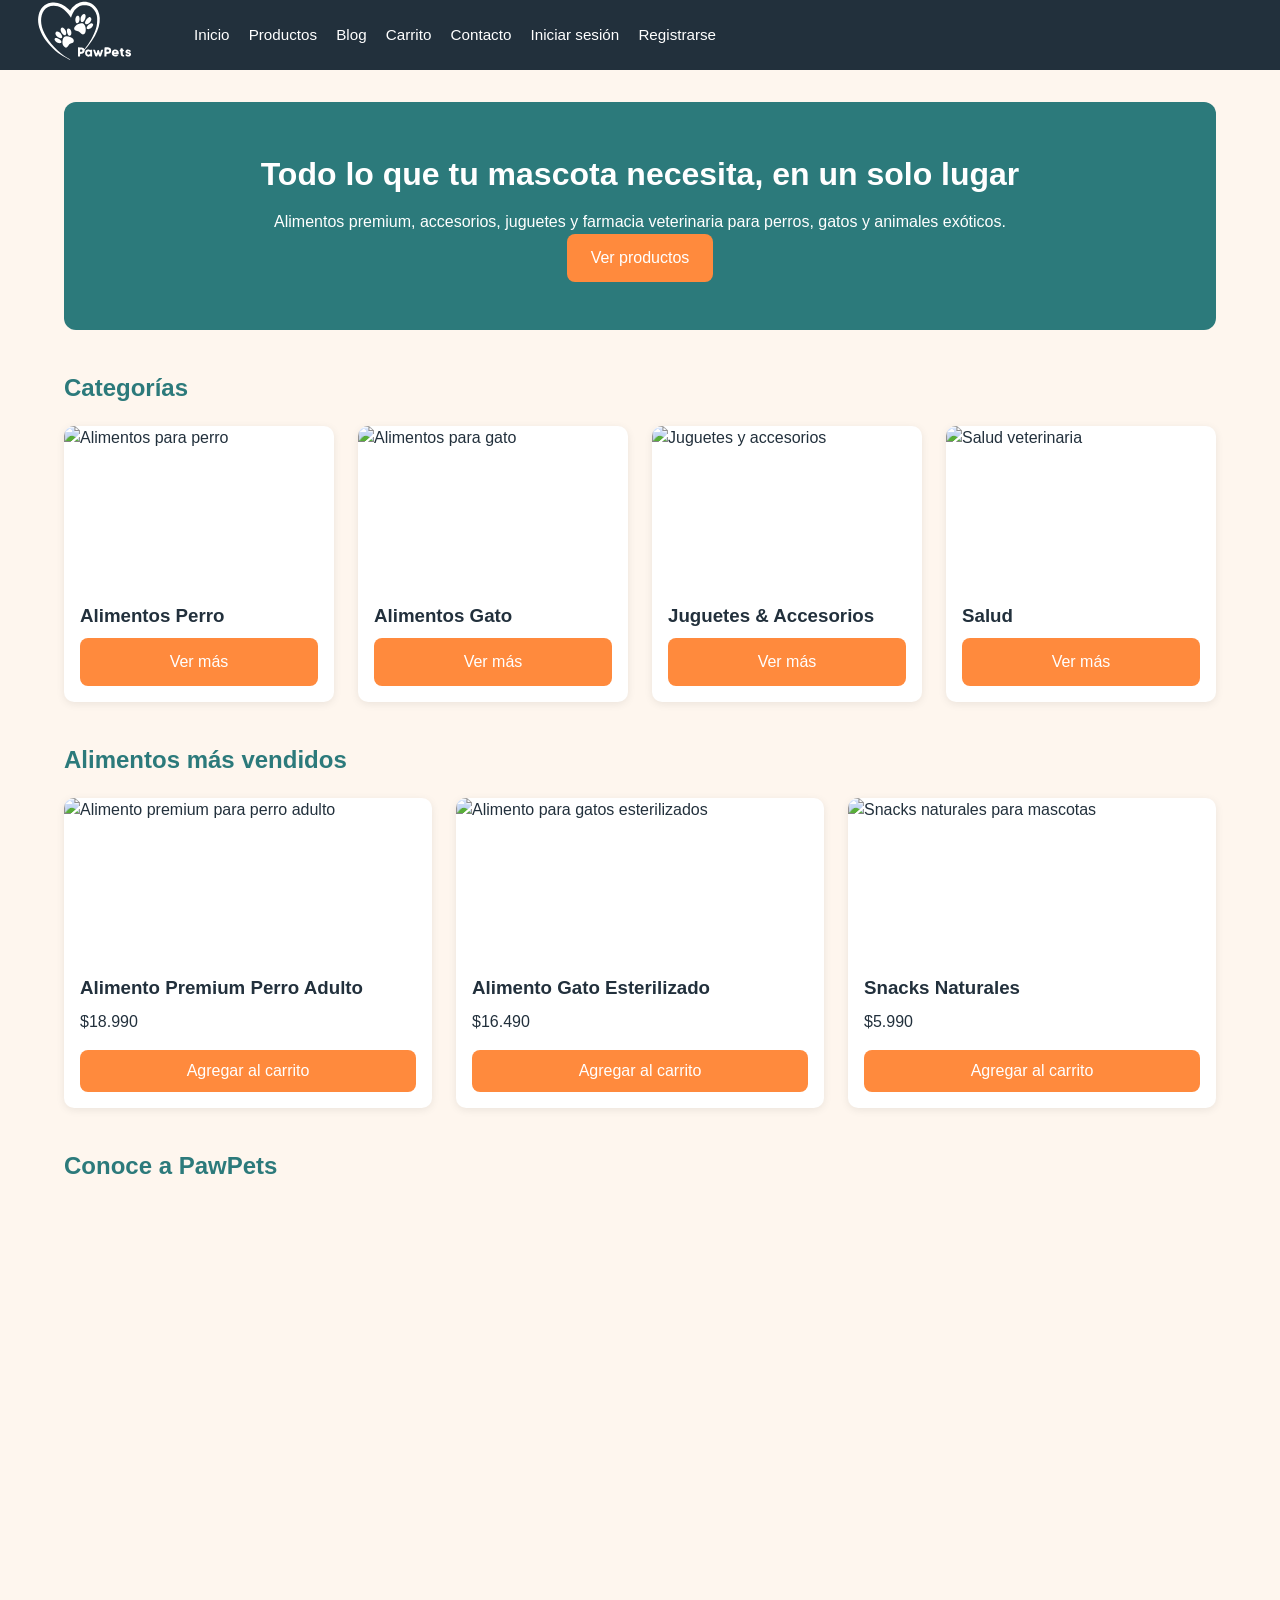
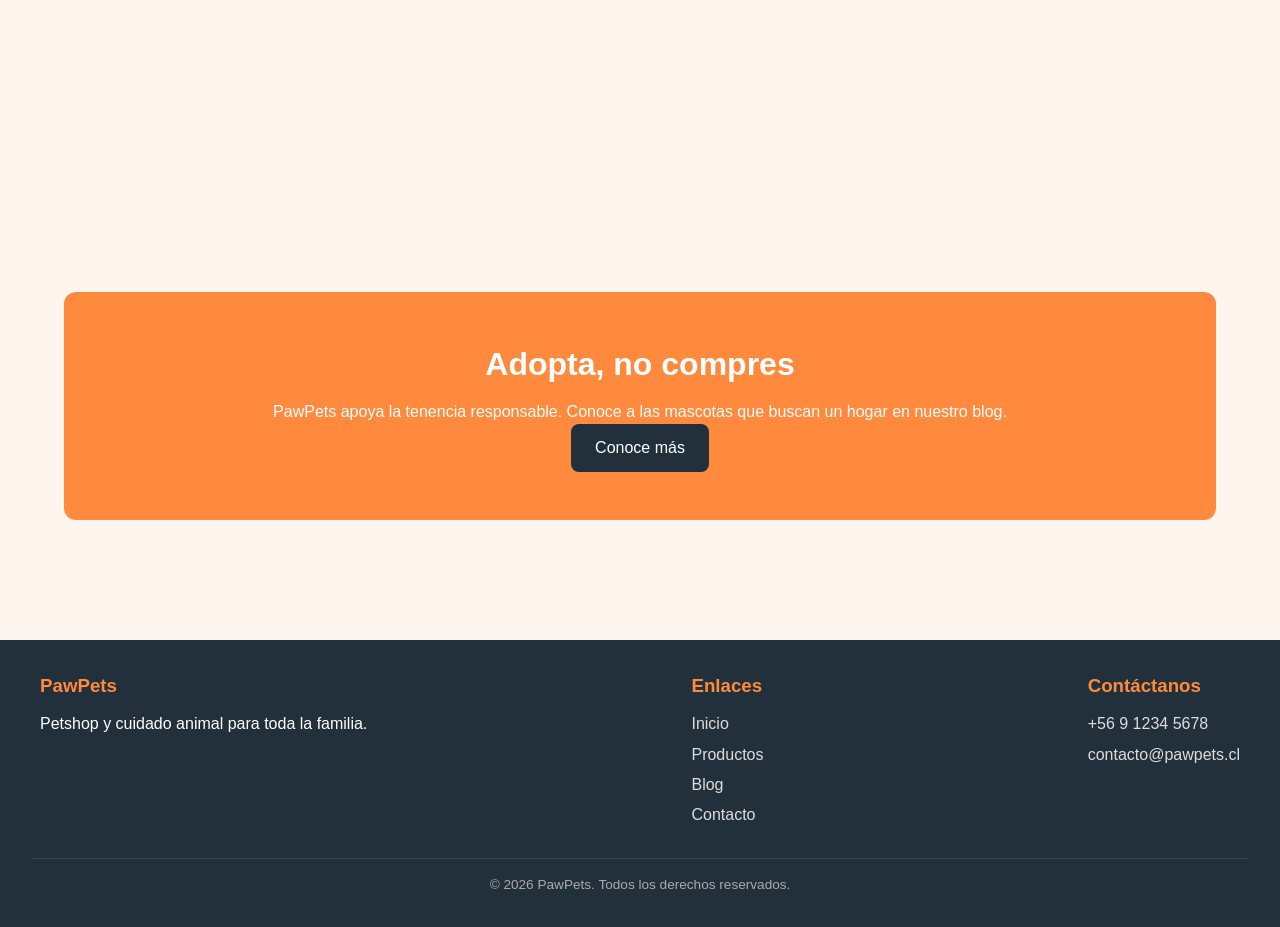
==== commit 20275747: "Merge branch 'QA' of https://github.com/LeandroNRojas/pawpets-frontend into Leandro-Nuñez" ====
--- a/pawpets/index.html
+++ b/pawpets/index.html
@@ -8,7 +8,20 @@
 </head>
 <body>
 
-  <header></header>
+  <header>
+    <div class="logo">🐾 PawPets</div>
+    <nav>
+      <ul>
+        <li><a href="index.html">Inicio</a></li>
+        <li><a href="productos.html">Productos</a></li>
+        <li><a href="blogs.html">Blog</a></li>
+        <li><a href="carrito.html">Carrito</a></li>
+        <li><a href="contacto.html">Contacto</a></li>
+        <li><a href="login.html">Iniciar sesión</a></li>
+        <li><a href="registro.html">Registrarse</a></li>
+      </ul>
+    </nav>
+  </header>
 
   <main>
 
--- a/pawpets/css/styles.css
+++ b/pawpets/css/styles.css
@@ -36,31 +36,52 @@
   list-style: none;
 }
 
-/* ===== HEADER Y NAV (se repite en todas las páginas) ===== */
+/* ===== HEADER Y NAV ===== */
 header {
   background-color: var(--color-oscuro);
   color: #fff;
-  padding: 1rem 2rem;
+  padding: 0 1.5rem;
   display: flex;
   justify-content: space-between;
   align-items: center;
-  flex-wrap: wrap;
-}
-
+  height: 70px; /* Mantiene la barra compacta */
+  position: relative; /* Permite posicionar el logo fuera del flujo */
+}
+
+/* Logo con posicionamiento absoluto para sobresalir */
 header .logo {
-  font-size: 1.5rem;
-  font-weight: bold;
-  color: var(--color-primario);
+  position: absolute;
+  top: 0,1px; /* Controla la posición vertical del logo */
+  left: 1.5rem;
+  z-index: 10;
+}
+
+/* Control único de dimensiones y color del SVG */
+.logo-svg {
+  width: auto;
+  height: 120px; /* Tamaño visualmente proporcional dentro de los 150px de espacio */
+  display: block;
+}
+
+.logo-svg g,
+.logo-svg path {
+  fill: var(--color-primario) !important; /* Aplica el naranja de la marca */
+}
+
+/* Espaciado del menú para evitar colisión con el logo */
+nav {
+  margin-left: 180px; 
 }
 
 nav ul {
   display: flex;
-  gap: 1.5rem;
-  flex-wrap: wrap;
+  align-items: center;
+  gap: 1.2rem;
 }
 
 nav a {
   color: #fff;
+  font-size: 0.95rem;
   font-weight: 500;
   transition: color 0.2s;
 }
@@ -354,4 +375,20 @@
   border-top: 1px solid #444;
   font-size: 0.85rem;
   color: #aaa;
+}
+
+/* Limita el tamaño del SVG para que encaje en la barra */
+.logo-svg {
+  width: auto;
+  height: 150px;
+}
+
+/* Fuerza el color del logo para que resalte sobre el fondo oscuro */
+.logo-svg g,
+.logo-svg path {
+  fill: #ffffff !important;
+}
+
+nav {
+  margin-left: 170px;
 }
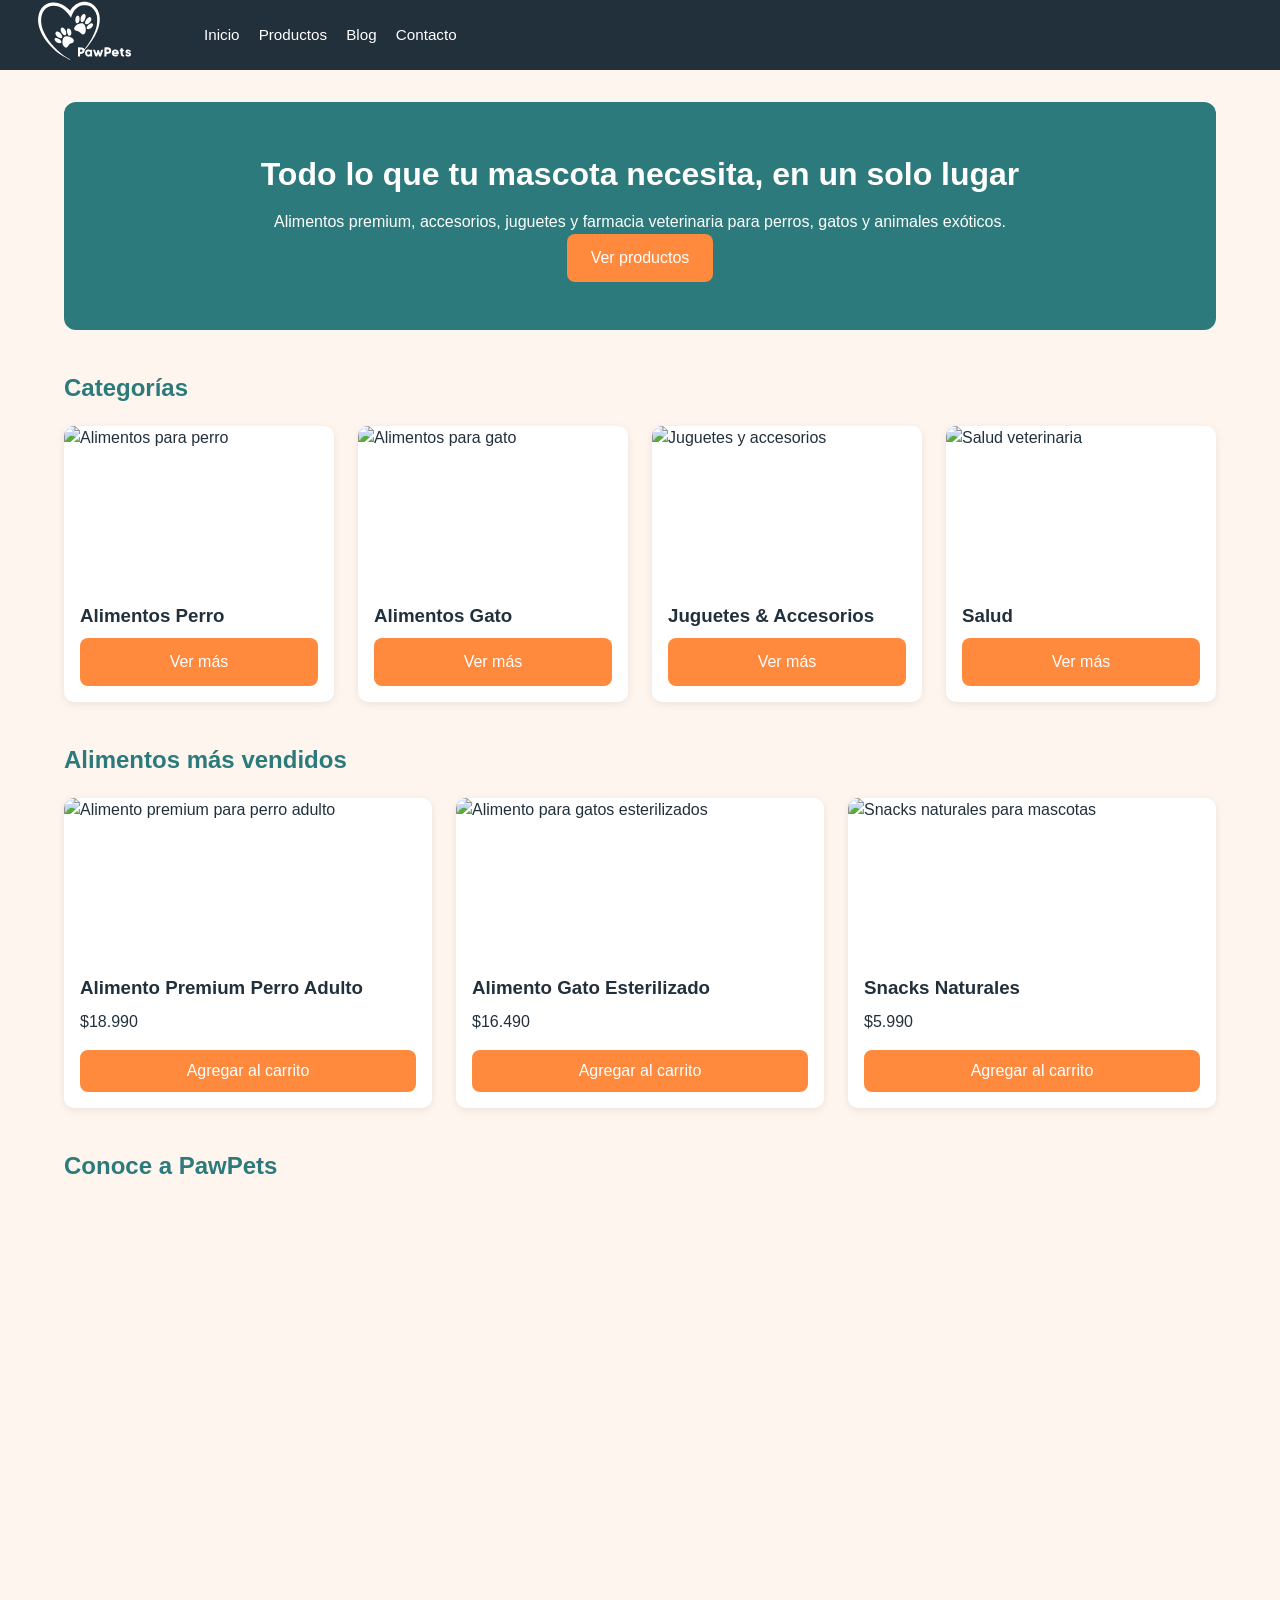
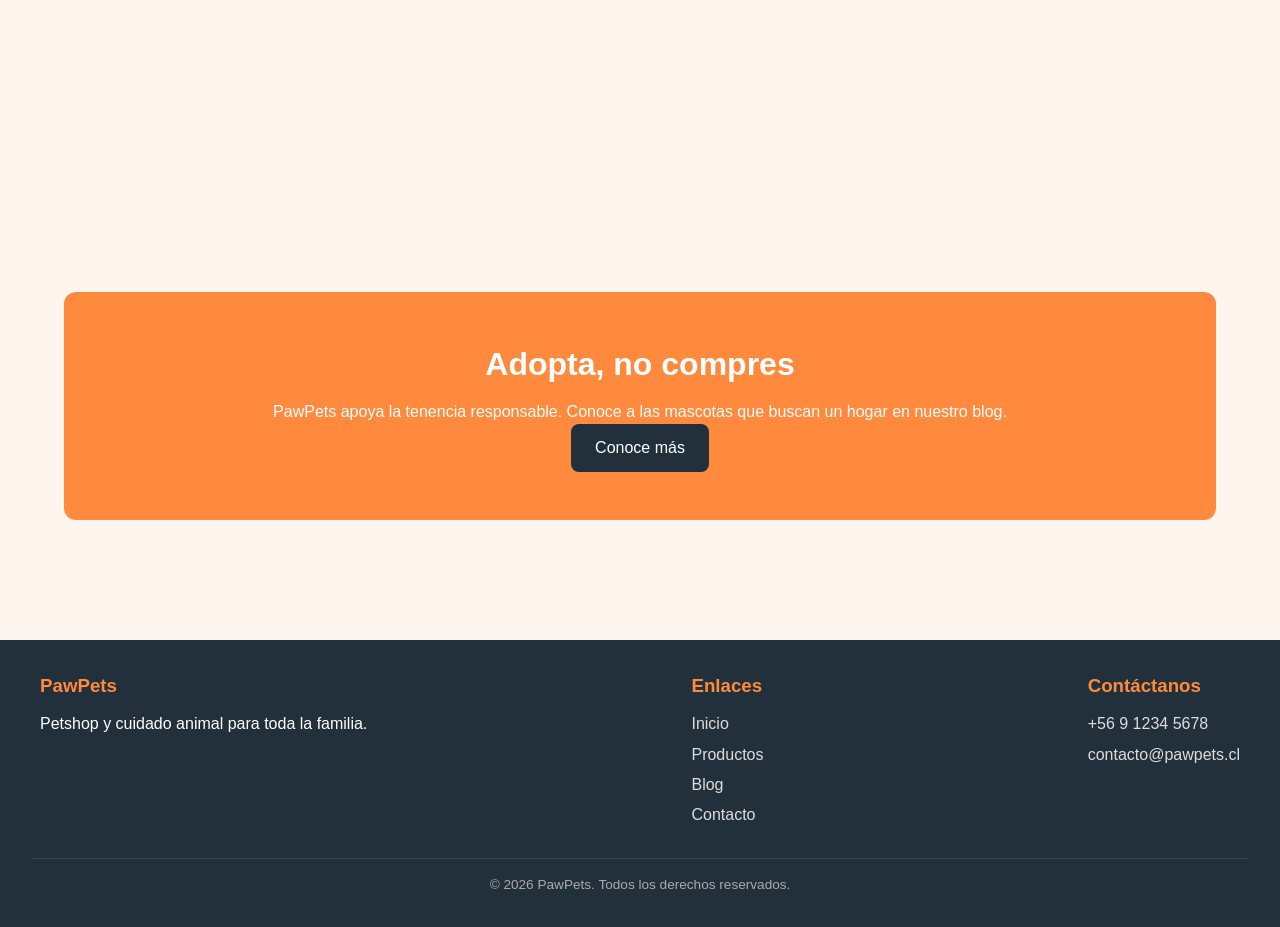
==== commit 8bc595a2: ""Agrega admin-usuarios y algunas modificaciones"" ====
--- a/pawpets/index.html
+++ b/pawpets/index.html
@@ -5,23 +5,11 @@
   <meta name="viewport" content="width=device-width, initial-scale=1.0">
   <title>PawPets | Petshop & Cuidado Animal</title>
   <link rel="stylesheet" href="css/styles.css">
+  <link rel="stylesheet" href="https://cdnjs.cloudflare.com/ajax/libs/bootstrap-icons/1.11.3/font/bootstrap-icons.min.css">
 </head>
 <body>
 
-  <header>
-    <div class="logo">🐾 PawPets</div>
-    <nav>
-      <ul>
-        <li><a href="index.html">Inicio</a></li>
-        <li><a href="productos.html">Productos</a></li>
-        <li><a href="blogs.html">Blog</a></li>
-        <li><a href="carrito.html">Carrito</a></li>
-        <li><a href="contacto.html">Contacto</a></li>
-        <li><a href="login.html">Iniciar sesión</a></li>
-        <li><a href="registro.html">Registrarse</a></li>
-      </ul>
-    </nav>
-  </header>
+  <header></header>
 
   <main>
 
@@ -137,6 +125,7 @@
     </div>
   </footer>
 
+  <script src="js/carrito-storage.js"></script>
   <script src="js/main.js"></script>
 </body>
 </html>
--- a/pawpets/css/styles.css
+++ b/pawpets/css/styles.css
@@ -51,29 +51,57 @@
 /* Logo con posicionamiento absoluto para sobresalir */
 header .logo {
   position: absolute;
-  top: 0,1px; /* Controla la posición vertical del logo */
+  top: 0;
   left: 1.5rem;
   z-index: 10;
+  height: 100%;
+  display: flex;
+  align-items: center;
+}
+
+/* El logo entero (texto o SVG) es un link que siempre vuelve al inicio */
+header .logo a {
+  display: flex;
+  align-items: center;
+  height: 100%;
+  color: #fff;
+  font-size: 1.5rem;
+  font-weight: bold;
+  text-decoration: none;
 }
 
 /* Control único de dimensiones y color del SVG */
 .logo-svg {
   width: auto;
-  height: 120px; /* Tamaño visualmente proporcional dentro de los 150px de espacio */
+  height: 150px;
   display: block;
 }
 
 .logo-svg g,
 .logo-svg path {
-  fill: var(--color-primario) !important; /* Aplica el naranja de la marca */
-}
-
-/* Espaciado del menú para evitar colisión con el logo */
+  fill: #ffffff !important;
+}
+
+/* El nav ocupa el resto del ancho del header, separando el menú principal de los íconos */
 nav {
-  margin-left: 180px; 
-}
-
-nav ul {
+  flex: 1;
+  margin-left: 180px;
+  display: flex;
+  align-items: center;
+  justify-content: space-between;
+}
+
+/* Fallback: cualquier <ul> hijo directo de <nav> queda en fila, aunque no use
+   las clases nav-principal/nav-iconos (por ejemplo, el <nav> simple del admin).
+   No afecta a .dropdown-cuenta porque ese <ul> no es hijo directo de <nav>. */
+nav > ul {
+  display: flex;
+  align-items: center;
+  gap: 1.2rem;
+}
+
+.nav-principal,
+.nav-iconos {
   display: flex;
   align-items: center;
   gap: 1.2rem;
@@ -89,6 +117,73 @@
 nav a:hover,
 nav a:focus {
   color: var(--color-primario);
+}
+
+/* ===== ÍCONOS DE CUENTA Y CARRITO (Bootstrap Icons) ===== */
+.icono-cuenta,
+.icono-carrito {
+  display: flex;
+  align-items: center;
+  padding: 0.4rem;
+  cursor: pointer;
+}
+
+.icono-cuenta i,
+.icono-carrito i {
+  font-size: 1.35rem;
+  color: #fff;
+  transition: color 0.2s;
+}
+
+.icono-cuenta:hover i,
+.icono-cuenta:focus i,
+.icono-carrito:hover i,
+.icono-carrito:focus i {
+  color: var(--color-primario);
+}
+
+.menu-cuenta {
+  position: relative;
+  display: flex;
+  align-items: center;
+}
+
+.dropdown-cuenta {
+  display: none;
+  position: absolute;
+  top: 100%;
+  right: 0;
+  background: #fff;
+  border-radius: 8px;
+  box-shadow: 0 4px 14px rgba(0, 0, 0, 0.15);
+  min-width: 170px;
+  padding: 0.4rem 0;
+  z-index: 20;
+  flex-direction: column;
+  gap: 0;
+}
+
+.dropdown-cuenta li {
+  list-style: none;
+}
+
+.dropdown-cuenta a {
+  display: block;
+  padding: 0.65rem 1rem;
+  color: var(--color-oscuro, #222);
+  font-weight: 500;
+  white-space: nowrap;
+}
+
+.dropdown-cuenta a:hover {
+  background-color: #f2f2f2;
+  color: var(--color-primario);
+}
+
+/* Se muestra al pasar el mouse por el ícono o el propio menú desplegado */
+.menu-cuenta:hover .dropdown-cuenta,
+.menu-cuenta:focus-within .dropdown-cuenta {
+  display: flex;
 }
 
 /* ===== MAIN / SECCIONES ===== */
@@ -375,20 +470,4 @@
   border-top: 1px solid #444;
   font-size: 0.85rem;
   color: #aaa;
-}
-
-/* Limita el tamaño del SVG para que encaje en la barra */
-.logo-svg {
-  width: auto;
-  height: 150px;
-}
-
-/* Fuerza el color del logo para que resalte sobre el fondo oscuro */
-.logo-svg g,
-.logo-svg path {
-  fill: #ffffff !important;
-}
-
-nav {
-  margin-left: 170px;
 }
